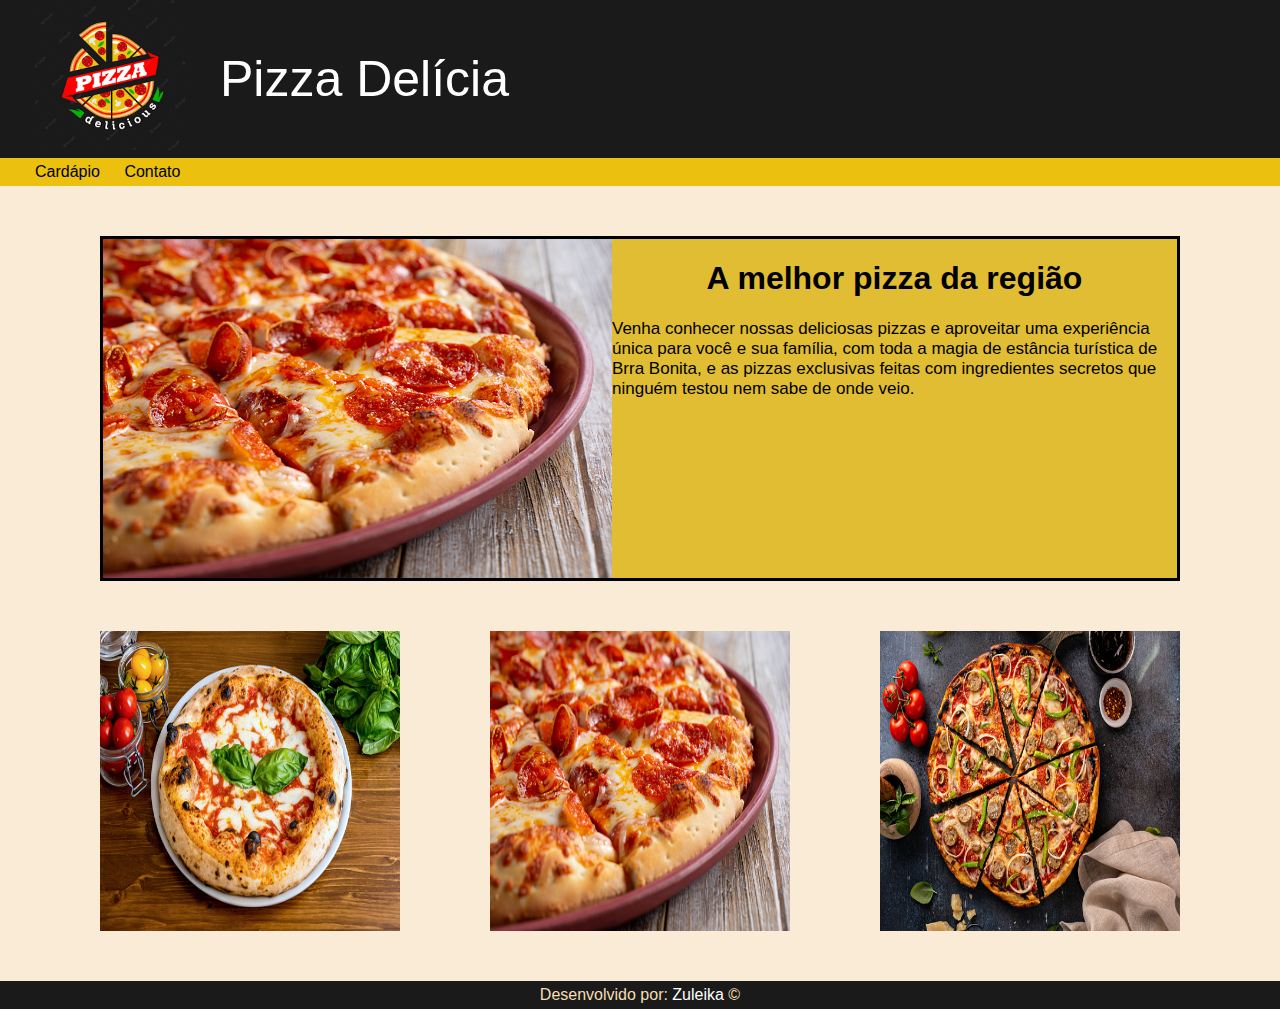
==== index.html @ 5290f978 "Alterando o footer do site" ====
<!DOCTYPE html>
<html lang="pt-br">
<head>
    <meta charset="UTF-8">
    <meta name="viewport" content="width=device-width, initial-scale=1.0">
    <title>Pizza Delícia</title>
    <link href="css/styles.css" type="text/css" rel="stylesheet">
</head>
<body>
    <!-- Header do SITE-->
    <header>
        <img src="imagens/logo.png" alt="Logotipo do site">
        <p>Pizza Delícia</p>
    </header>

    <!-- Menu do SITE-->
    <nav>
        <a href="cardápio.html">Cardápio</a>
        <a href="contato.html">Contato</a>
    </nav>

    <!--'Miolo' do SITE (DIV Container)-->
    <div id="container">
        <div id="superior">
        <img src="imagens/pizza2.jpg" alt="Foto de uma pizza">
        <div id="texto-home">

        <h1>A melhor pizza da região</h1>
        <P>Venha conhecer nossas deliciosas pizzas e aproveitar uma 
            experiência única para você e sua família, com toda a magia de estância turística de Brra Bonita, 
            e as pizzas exclusivas feitas com ingredientes secretos que ninguém testou nem 
            sabe de onde veio.
        </P>
        </div>
        </div>
        <div id="inferior">
        <img src="imagens/pizza1.jpg" alt="Pizza" class="img-destaque"/>
        <img src="imagens/pizza2.jpg" alt="Pizza" class="img-destaque"/>
        <img src="imagens/pizza3.jpg" alt="Pizza" class="img-destaque"/>
        </div>
    </div>

    <!--Rodapé do SITE-->
    <footer>
         Desenvolvido por: <a href="#">Zuleika</a> &copy;
    </footer>
</body>
</html>
---- css/styles.css ----
body {
    margin: 0px;
    font-family: 'Segoe UI', Tahoma, Geneva, Verdana, sans-serif;
    background-color: antiquewhite;
}

header{
    background-color: #1a1a1a;
    display: flex;
}

header p{
    color: white;
    font-size: 50px;

}

header img{
    height: 150px;
    padding-left: 35px;
    padding-right: 35px;
}

nav{
    background-color: #ebc00f;
    padding: 5px 0px 5px 25px;
}

nav a{
    color: black;
    text-decoration: none;
    padding: 0px 10px;
}

nav a:hover{
    font-weight: bold;
}

footer{
    background-color: #1a1a1a;
    color: wheat;
text-align: center;
padding: 5px 0px;
}

footer a{
    color: white;
    text-decoration: none;
}

footer a:hover{
    font-weight: bold;
}

#container{
    padding: 50px 100px;  /* padding: 50px 100px 50px 100px */
}

#superior{
background-color: #e0bd32;
display: flex;
border: solid;
}

#inferior{
display: flex;
justify-content: space-between;
margin-top: 50px;
height: 300px;
}

.img-destaque{
    width: 300px;
}

#texto-3{
    padding: 0px 20px;
}

h1{ 
    text-align: center;
}


p{
    font-size: 17px;
} 
#inferior1{
    background-color: burlywood;
    display: flex;
    justify-content: space-between;
    margin-top: 50px;
    border: solid;
    height: 300px;
}


#superior2{
    background-color: #e0bd32;
display: flex;
border: solid;
}

p #inferior1{
font-size: 10px;
}
#texto-2{
margin-left: 10px;
}

.img-destaque2{
    display: flex;
    flex-direction: row-reverse;
    margin-left: 10px;
}

#inferior4{
    background-color: burlywood;
    display: flex;
    justify-content: space-between;
    margin-top: 30px;
    border: solid;
    height: 300px;
    margin-bottom: 50px;
}

#texto-8{
    margin-left: 10px;
    }

.img-destaque5{
    display: flex;
    margin:0px;
    width: 550px;
}

#inferior4{
    background-color: rgb(139, 102, 53);
    display: flex;
    margin-right: 100px;
    border: solid;
    height: 300px;   
    margin-left: 100px;
}

#texto-8{
font-size: 17px;
}

#superior99{
        background-color: #e0bd32;
    display: flex;
    border: solid;
    }

.img-destaque77{
    width: 300px;
}
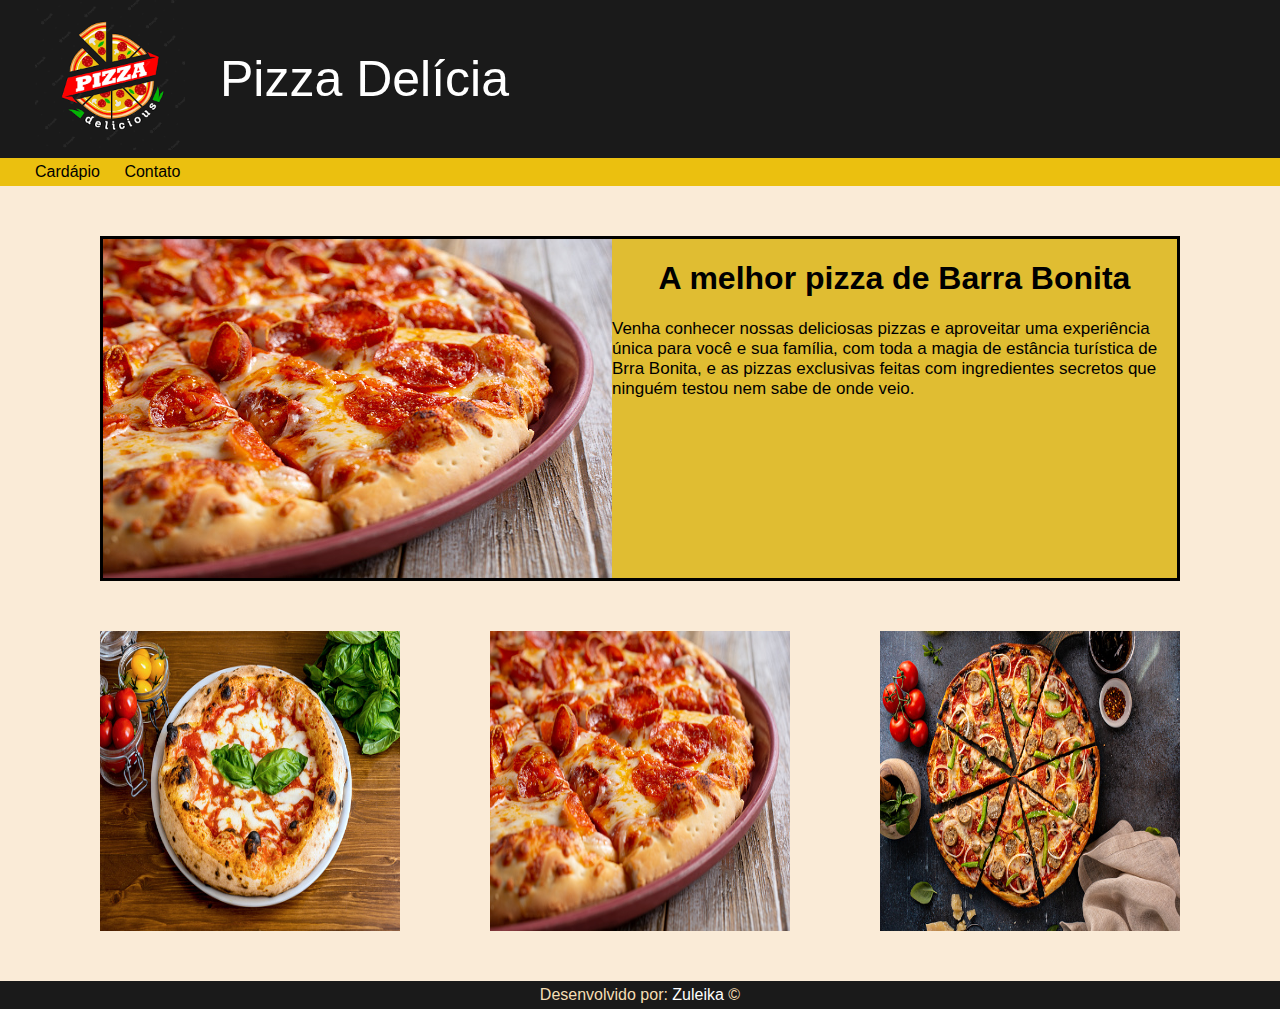
==== commit 91655d94: "Merge branch 'master' of https://github.com/GabrielCost4/pizza-delicia o explain why this merge is n" ====
--- a/index.html
+++ b/index.html
@@ -25,7 +25,7 @@
         <img src="imagens/pizza2.jpg" alt="Foto de uma pizza">
         <div id="texto-home">
 
-        <h1>A melhor pizza da região</h1>
+        <h1>A melhor pizza de Barra Bonita</h1>
         <P>Venha conhecer nossas deliciosas pizzas e aproveitar uma 
             experiência única para você e sua família, com toda a magia de estância turística de Brra Bonita, 
             e as pizzas exclusivas feitas com ingredientes secretos que ninguém testou nem 
@@ -45,4 +45,4 @@
          Desenvolvido por: <a href="#">Zuleika</a> &copy;
     </footer>
 </body>
-</html>+</html>
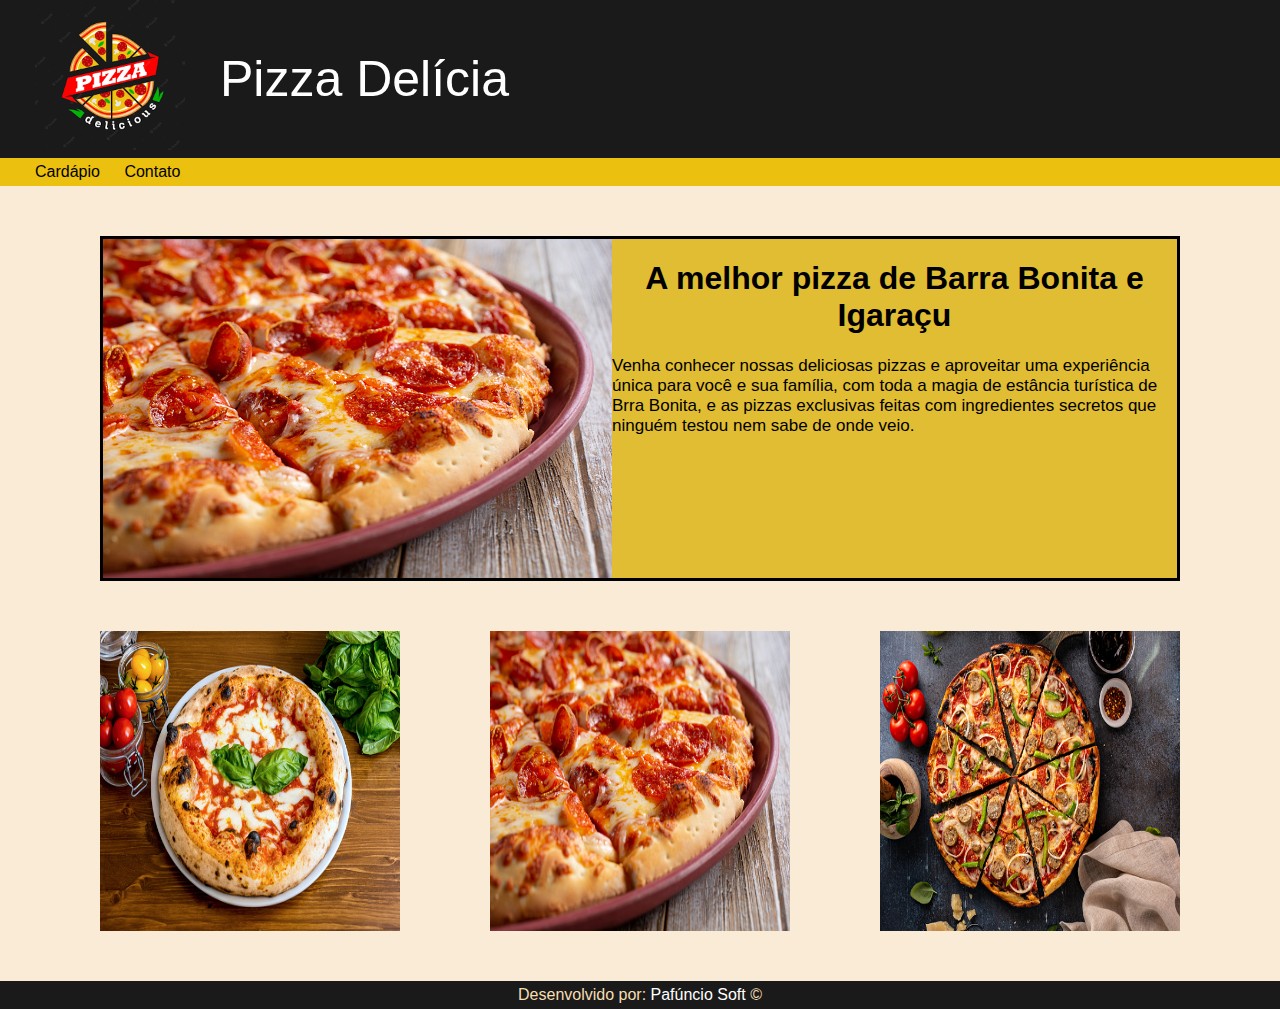
==== commit 9141c663: "Update index.html" ====
--- a/index.html
+++ b/index.html
@@ -25,7 +25,7 @@
         <img src="imagens/pizza2.jpg" alt="Foto de uma pizza">
         <div id="texto-home">
 
-        <h1>A melhor pizza de Barra Bonita</h1>
+        <h1>A melhor pizza de Barra Bonita e Igaraçu</h1>
         <P>Venha conhecer nossas deliciosas pizzas e aproveitar uma 
             experiência única para você e sua família, com toda a magia de estância turística de Brra Bonita, 
             e as pizzas exclusivas feitas com ingredientes secretos que ninguém testou nem 
@@ -42,7 +42,7 @@
 
     <!--Rodapé do SITE-->
     <footer>
-         Desenvolvido por: <a href="#">Zuleika</a> &copy;
+         Desenvolvido por: <a href="#">Pafúncio Soft</a> &copy;
     </footer>
 </body>
 </html>
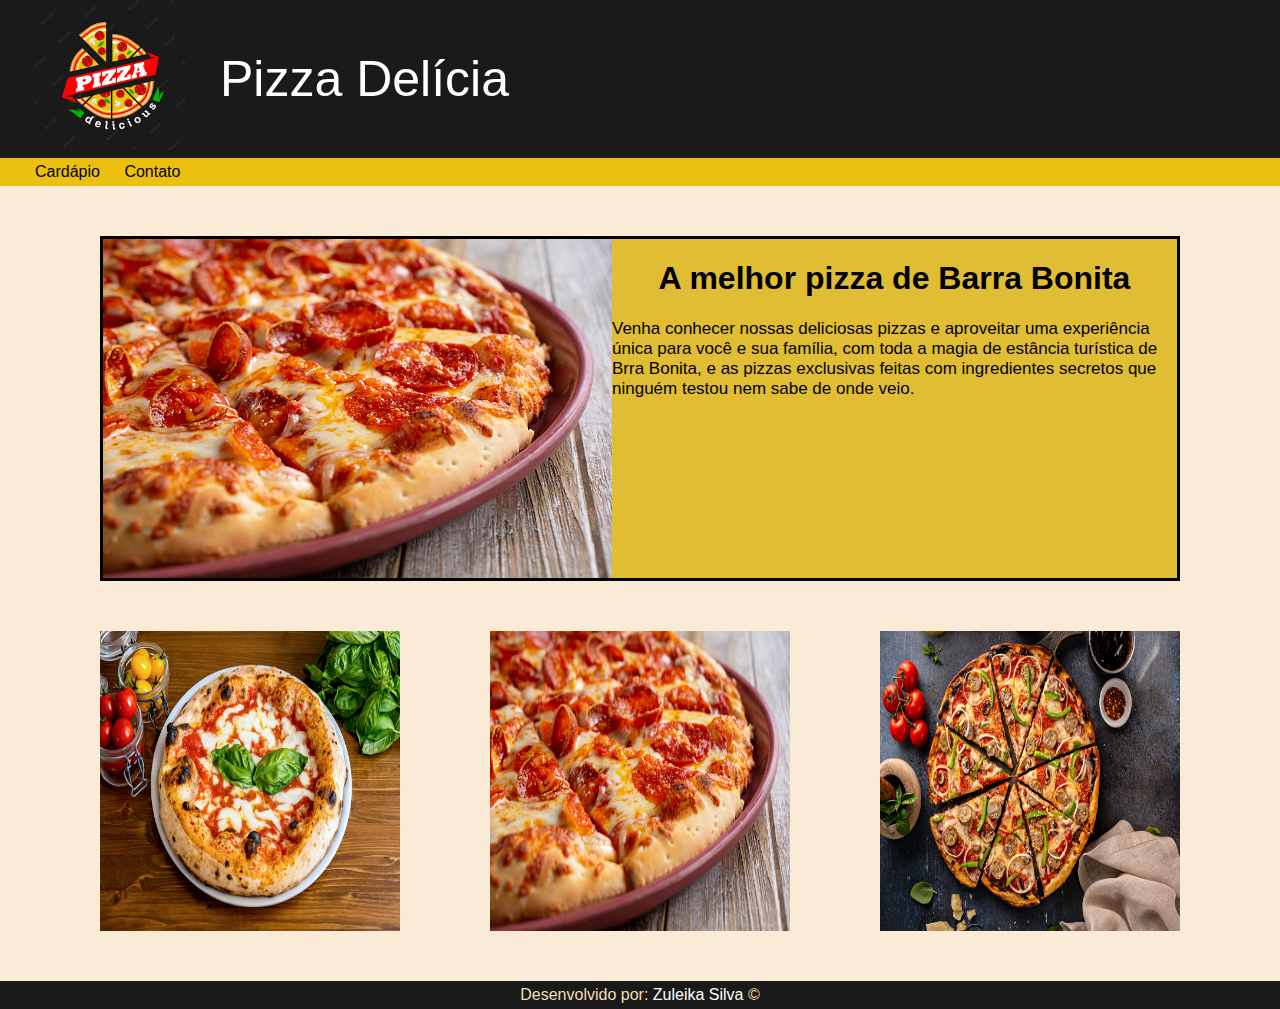
==== commit 880dbb7b: "Alterando o footer" ====
--- a/index.html
+++ b/index.html
@@ -25,7 +25,7 @@
         <img src="imagens/pizza2.jpg" alt="Foto de uma pizza">
         <div id="texto-home">
 
-        <h1>A melhor pizza de Barra Bonita e Igaraçu</h1>
+        <h1>A melhor pizza de Barra Bonita</h1>
         <P>Venha conhecer nossas deliciosas pizzas e aproveitar uma 
             experiência única para você e sua família, com toda a magia de estância turística de Brra Bonita, 
             e as pizzas exclusivas feitas com ingredientes secretos que ninguém testou nem 
@@ -42,7 +42,7 @@
 
     <!--Rodapé do SITE-->
     <footer>
-         Desenvolvido por: <a href="#">Pafúncio Soft</a> &copy;
+         Desenvolvido por: <a href="#">Zuleika Silva</a> &copy;
     </footer>
 </body>
 </html>
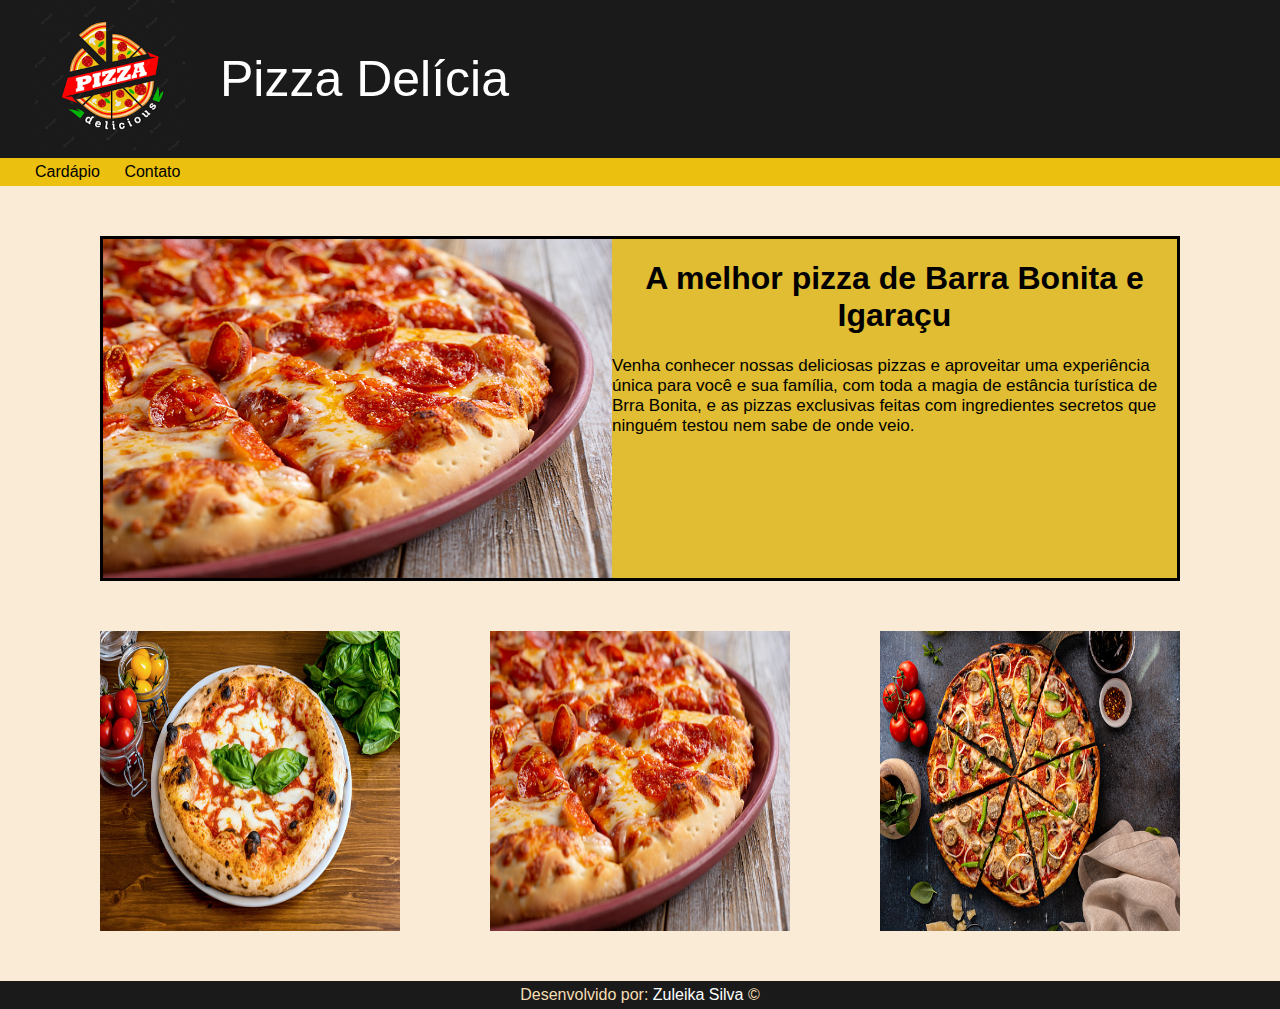
==== commit 344b1454: "Merge branch 'master' of https://github.com/GabrielCost4/pizza-delicia" ====
--- a/index.html
+++ b/index.html
@@ -25,7 +25,7 @@
         <img src="imagens/pizza2.jpg" alt="Foto de uma pizza">
         <div id="texto-home">
 
-        <h1>A melhor pizza de Barra Bonita</h1>
+        <h1>A melhor pizza de Barra Bonita e Igaraçu</h1>
         <P>Venha conhecer nossas deliciosas pizzas e aproveitar uma 
             experiência única para você e sua família, com toda a magia de estância turística de Brra Bonita, 
             e as pizzas exclusivas feitas com ingredientes secretos que ninguém testou nem 
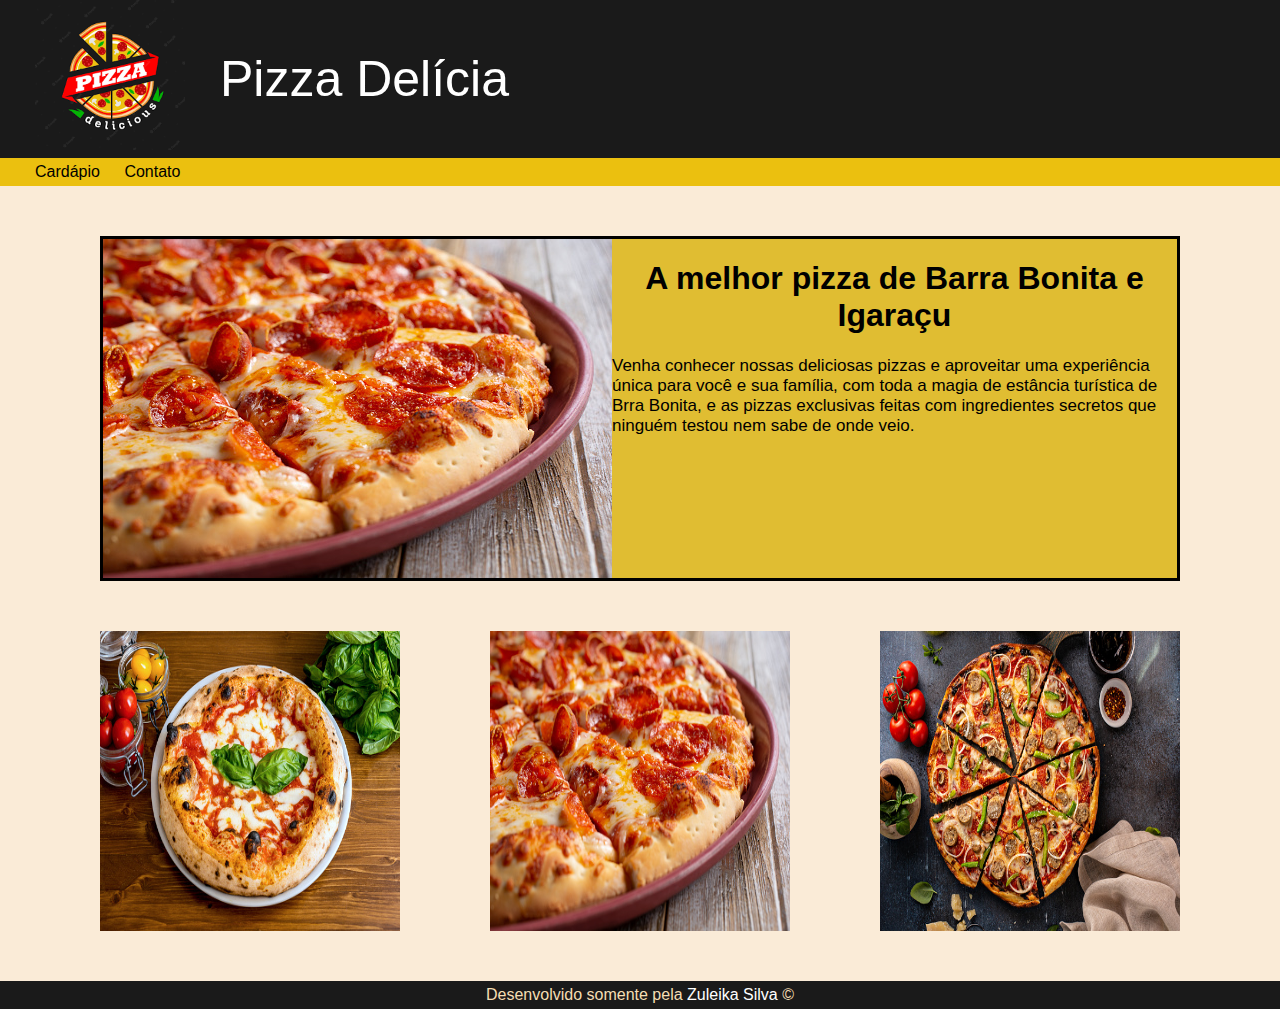
==== commit 9dba7fc3: "Atualização do footer pela Zuleika" ====
--- a/index.html
+++ b/index.html
@@ -42,7 +42,7 @@
 
     <!--Rodapé do SITE-->
     <footer>
-         Desenvolvido por: <a href="#">Zuleika Silva</a> &copy;
+         Desenvolvido somente pela <a href="#">Zuleika Silva</a> &copy;
     </footer>
 </body>
 </html>
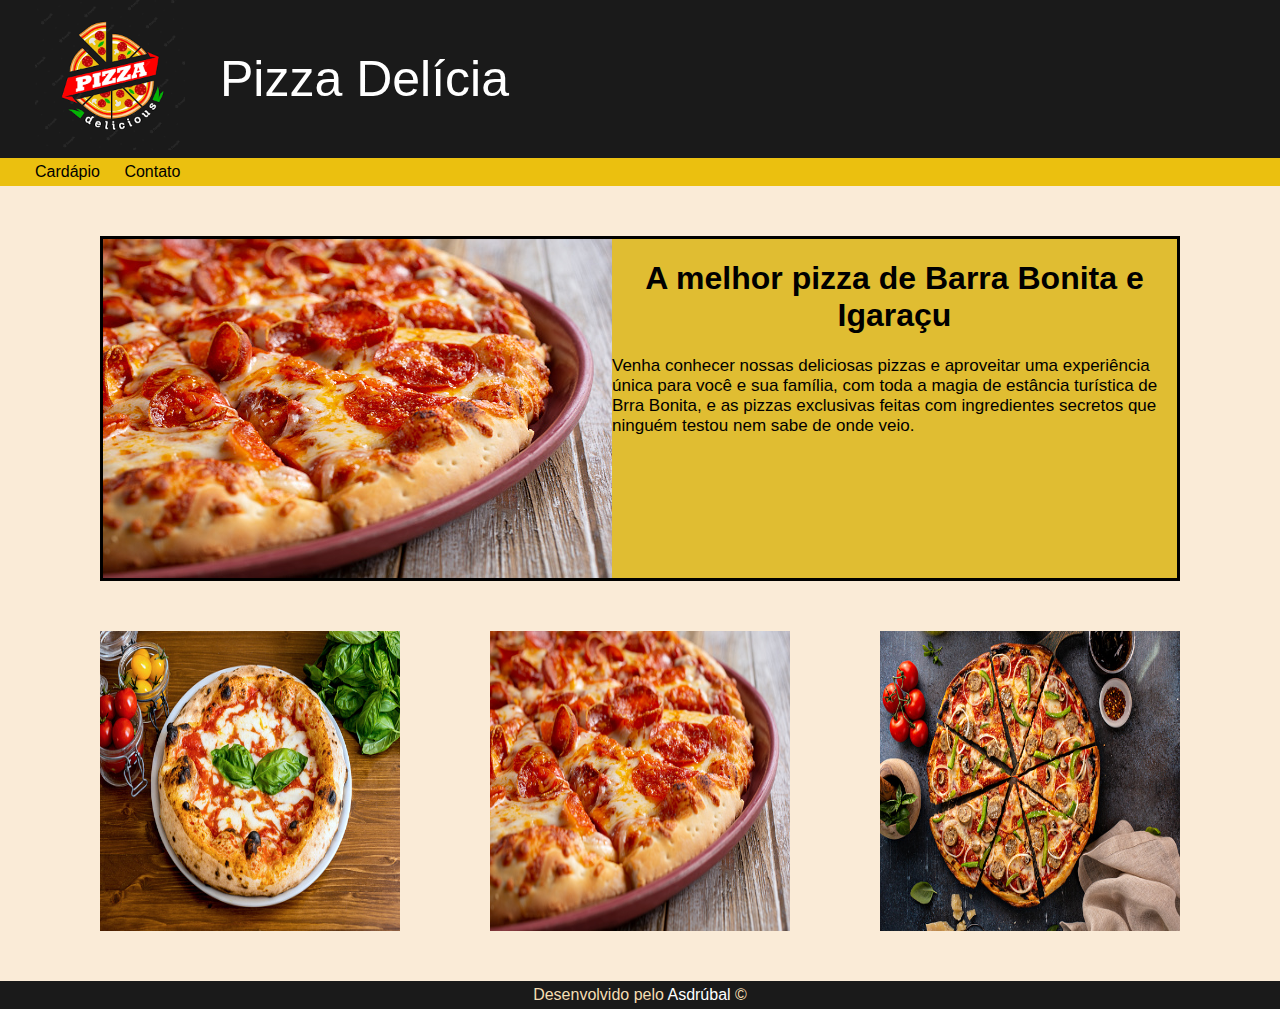
==== commit 8d63b015: "Atualizando o footer do Asdrúbal" ====
--- a/index.html
+++ b/index.html
@@ -42,7 +42,7 @@
 
     <!--Rodapé do SITE-->
     <footer>
-         Desenvolvido somente pela <a href="#">Zuleika Silva</a> &copy;
+         Desenvolvido pelo <a href="#">Asdrúbal</a> &copy;
     </footer>
 </body>
 </html>
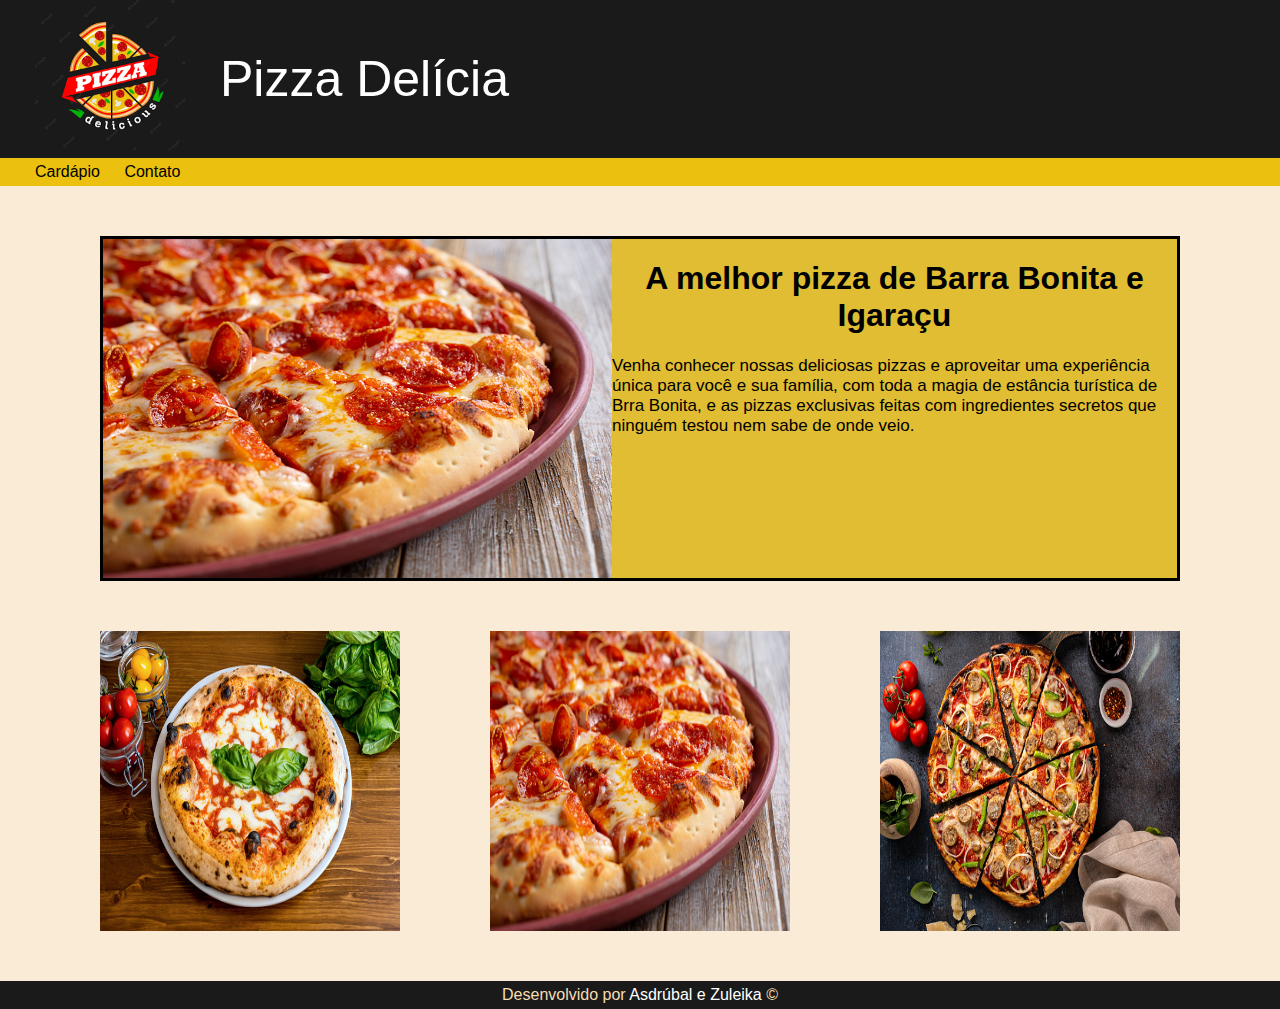
==== commit 91d189fc: "Juntando as versões do Asdrúbal e da Zuleika" ====
--- a/index.html
+++ b/index.html
@@ -42,7 +42,7 @@
 
     <!--Rodapé do SITE-->
     <footer>
-         Desenvolvido pelo <a href="#">Asdrúbal</a> &copy;
+         Desenvolvido por <a href="#">Asdrúbal e Zuleika</a> &copy;
     </footer>
 </body>
 </html>
